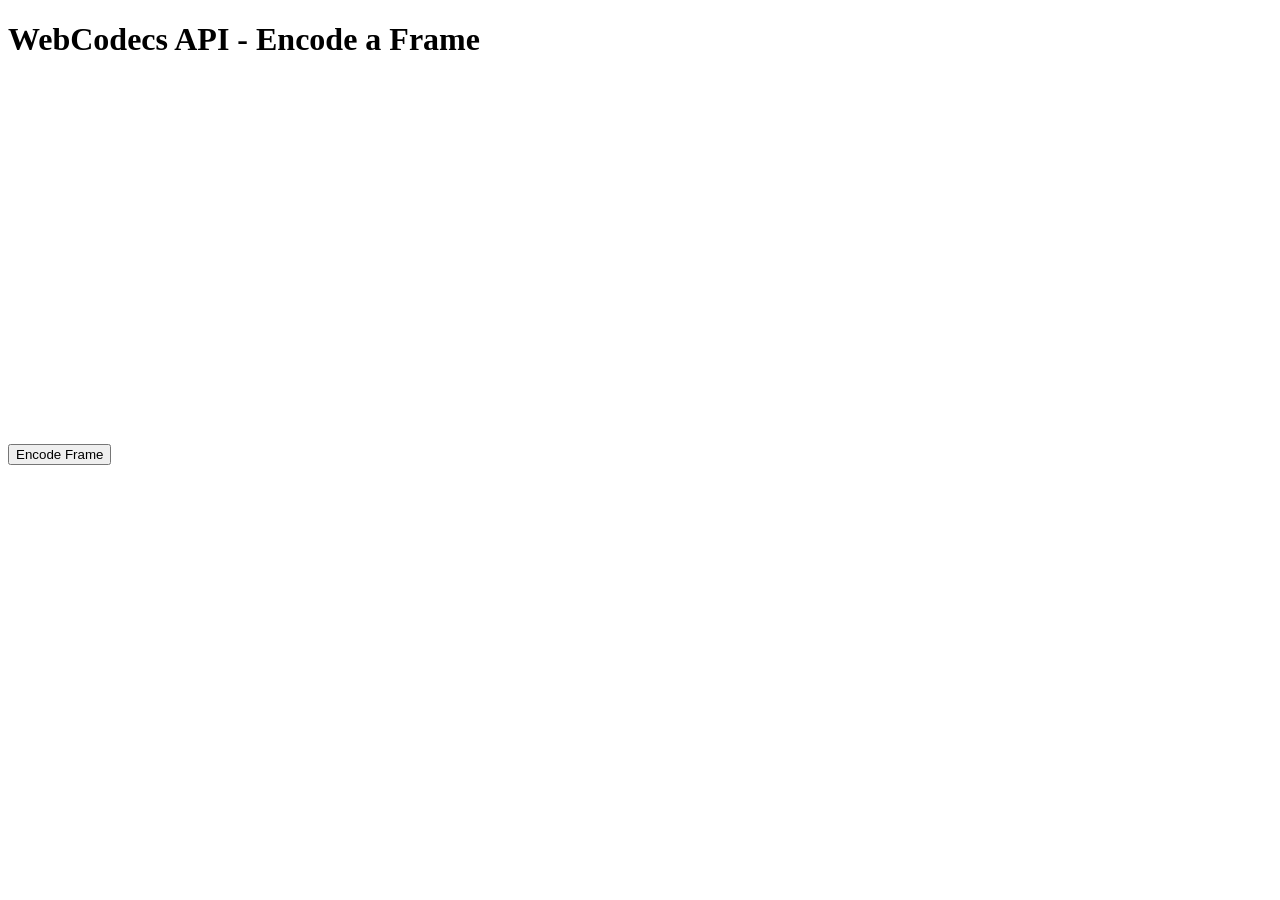
==== index.html @ e96a9a86 "deploy: c57f005495ad29847449be1d64bc6f246f8dcbf2" ====
﻿<!DOCTYPE html>
<html lang="en">
<head>
    <title>WebCodecs API</title>
    <meta charset="utf-8" />
    <meta name="viewport" content="width=device-width, initial-scale=1.0" />
    <link rel="stylesheet" type="text/css" href="Content/WebSharper.WebCodecs.Sample.css" />
    <style>
        /* Don't show the not-yet-loaded templates */
        [ws-template], [ws-children-template] { display: none; }
    </style>
    <script type="module" src="Content/WebSharper.WebCodecs.Sample.head.js"></script>
</head>
<body>
    <h1>WebCodecs API - Encode a Frame</h1>
    <div id="main" ws-children-template="Main">
        <canvas id="canvas" width="640" height="360"></canvas>
        <br />
        <button ws-onclick="EncodeFrame">Encode Frame</button>
        <p ws-replace="EncodeResult"></p>
    </div>
    <script type="module" src="Content/WebSharper.WebCodecs.Sample.min.js"></script>
</body>
</html>
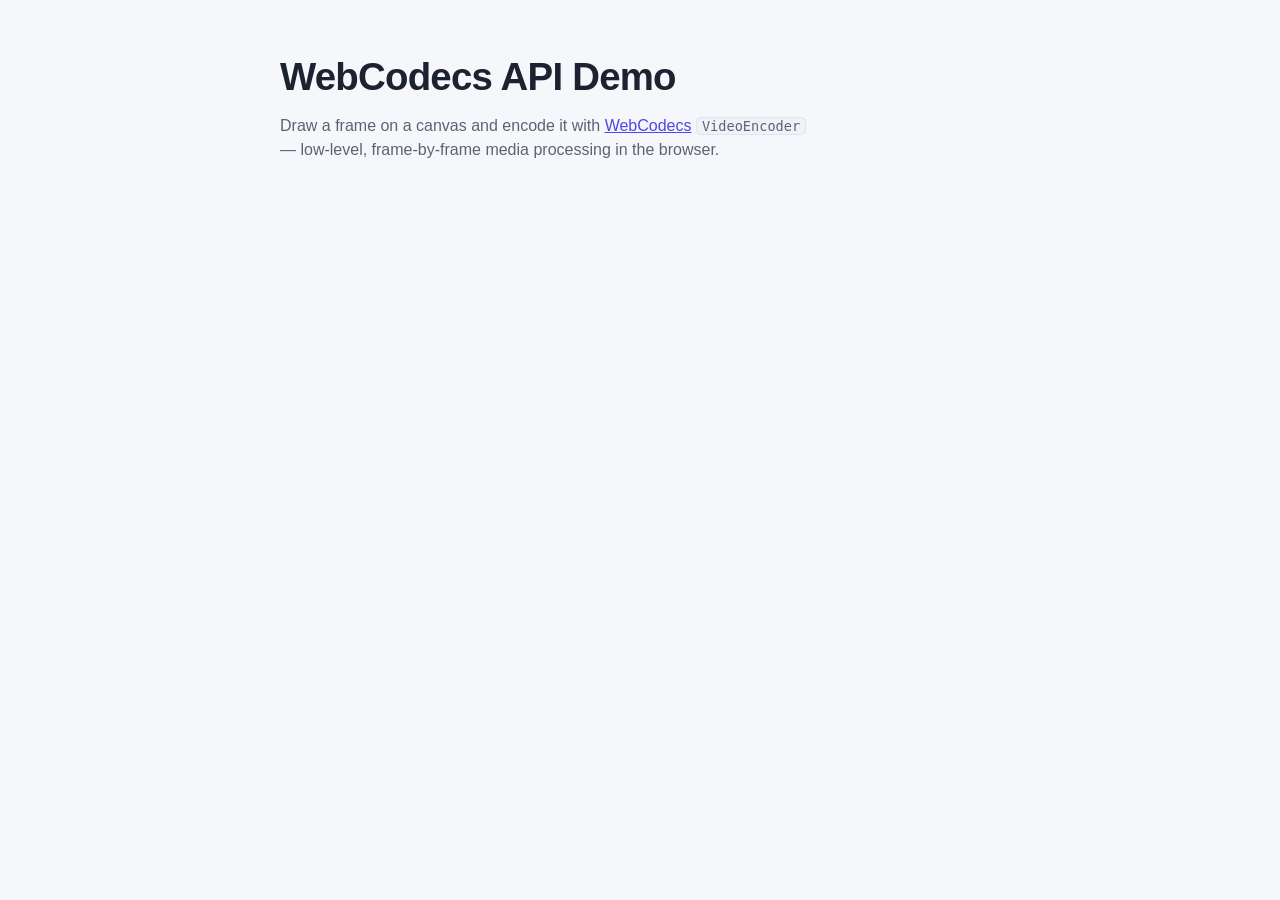
==== commit 2350cb75: "deploy: 0e7d8383fc2f28754be8204efb583de08c35cc68" ====
--- a/index.html
+++ b/index.html
@@ -1,10 +1,12 @@
 ﻿<!DOCTYPE html>
 <html lang="en">
 <head>
-    <title>WebCodecs API</title>
+    <title>WebSharper WebCodecs API Demo</title>
     <meta charset="utf-8" />
     <meta name="viewport" content="width=device-width, initial-scale=1.0" />
+    <link rel="icon" href="data:image/svg+xml,%3Csvg xmlns='http://www.w3.org/2000/svg' viewBox='0 0 16 16'%3E%3Crect width='16' height='16' rx='3' fill='%234f46e5'/%3E%3Cpath d='M4 5.5 8 8l-4 2.5z' fill='white'/%3E%3Crect x='9' y='5' width='3' height='6' rx='1' fill='white'/%3E%3C/svg%3E" />
     <link rel="stylesheet" type="text/css" href="Content/WebSharper.WebCodecs.Sample.css" />
+    <link rel="stylesheet" type="text/css" href="site.css" />
     <style>
         /* Don't show the not-yet-loaded templates */
         [ws-template], [ws-children-template] { display: none; }
@@ -12,13 +14,35 @@
     <script type="module" src="Content/WebSharper.WebCodecs.Sample.head.js"></script>
 </head>
 <body>
-    <h1>WebCodecs API - Encode a Frame</h1>
-    <div id="main" ws-children-template="Main">
-        <canvas id="canvas" width="640" height="360"></canvas>
-        <br />
-        <button ws-onclick="EncodeFrame">Encode Frame</button>
-        <p ws-replace="EncodeResult"></p>
-    </div>
+    <main class="page">
+        <header class="hero">
+            <h1>WebCodecs API Demo</h1>
+            <p class="lede">
+                Draw a frame on a canvas and encode it with
+                <a href="https://developer.mozilla.org/en-US/docs/Web/API/WebCodecs_API" target="_blank" rel="noreferrer">WebCodecs</a>
+                <code>VideoEncoder</code> — low-level, frame-by-frame media processing in the browser.
+            </p>
+        </header>
+
+        <div id="main" ws-children-template="Main">
+            <section class="card">
+                <h2>Frame</h2>
+                <p class="hint">The canvas is the source of the <code>VideoFrame</code> that gets encoded (codec <code>vp8</code>).</p>
+                <canvas id="canvas" width="640" height="360"></canvas>
+                <div class="actions">
+                    <button class="btn btn-primary" ws-onclick="encodeFrame">Encode frame</button>
+                </div>
+            </section>
+
+            <section class="card">
+                <h2>Result</h2>
+                <p class="hint">The encoder's output callback reports the resulting <code>EncodedVideoChunk</code>.</p>
+                <pre class="preview">${result}</pre>
+                <p class="status" role="status">${status}</p>
+                <p class="capabilities">${support}</p>
+            </section>
+        </div>
+    </main>
     <script type="module" src="Content/WebSharper.WebCodecs.Sample.min.js"></script>
 </body>
 </html>
--- a/site.css
+++ b/site.css
@@ -0,0 +1,165 @@
+:root {
+  color-scheme: light dark;
+  --bg: #f6f7fb;
+  --surface: #ffffff;
+  --border: #e2e5ee;
+  --text: #1c2230;
+  --muted: #5b6472;
+  --primary: #4f46e5;
+  --primary-hover: #4338ca;
+  --primary-text: #ffffff;
+  --code-bg: #f1f2f7;
+  --shadow: 0 1px 2px rgba(16, 24, 40, 0.06), 0 8px 24px rgba(16, 24, 40, 0.06);
+}
+
+@media (prefers-color-scheme: dark) {
+  :root {
+    --bg: #0f1420;
+    --surface: #171d2b;
+    --border: #2a3348;
+    --text: #e7eaf2;
+    --muted: #9aa4b8;
+    --primary: #7c74f5;
+    --primary-hover: #918bff;
+    --primary-text: #0f1420;
+    --code-bg: #101725;
+    --shadow: 0 1px 2px rgba(0, 0, 0, 0.4), 0 12px 32px rgba(0, 0, 0, 0.35);
+  }
+}
+
+* {
+  box-sizing: border-box;
+}
+
+body {
+  margin: 0;
+  background: var(--bg);
+  color: var(--text);
+  font-family: -apple-system, BlinkMacSystemFont, "Segoe UI", Roboto, Helvetica, Arial, sans-serif;
+  font-size: 16px;
+  line-height: 1.5;
+  -webkit-font-smoothing: antialiased;
+}
+
+.page {
+  max-width: 760px;
+  margin: 0 auto;
+  padding: 48px 20px 64px;
+}
+
+.hero h1 {
+  margin: 0 0 8px;
+  font-size: clamp(1.8rem, 4vw, 2.4rem);
+  letter-spacing: -0.02em;
+}
+
+.hero .lede {
+  margin: 0 0 32px;
+  color: var(--muted);
+  max-width: 60ch;
+}
+
+.hero a {
+  color: var(--primary);
+}
+
+.card {
+  background: var(--surface);
+  border: 1px solid var(--border);
+  border-radius: 14px;
+  padding: 22px;
+  margin-bottom: 20px;
+  box-shadow: var(--shadow);
+}
+
+.card h2 {
+  margin: 0 0 6px;
+  font-size: 1.1rem;
+}
+
+.card .hint {
+  margin: 0 0 14px;
+  color: var(--muted);
+  font-size: 0.9rem;
+}
+
+canvas {
+  display: block;
+  width: 100%;
+  height: auto;
+  border: 1px solid var(--border);
+  border-radius: 10px;
+  background: var(--code-bg);
+}
+
+.actions {
+  display: flex;
+  flex-wrap: wrap;
+  gap: 10px;
+  margin-top: 14px;
+}
+
+.btn {
+  appearance: none;
+  border: 1px solid var(--border);
+  background: var(--surface);
+  color: var(--text);
+  padding: 9px 18px;
+  border-radius: 10px;
+  font: inherit;
+  font-weight: 600;
+  cursor: pointer;
+  transition: background-color 120ms ease, border-color 120ms ease, transform 120ms ease;
+}
+
+.btn:hover {
+  border-color: var(--primary);
+}
+
+.btn:active {
+  transform: translateY(1px);
+}
+
+.btn-primary {
+  background: var(--primary);
+  border-color: var(--primary);
+  color: var(--primary-text);
+}
+
+.btn-primary:hover {
+  background: var(--primary-hover);
+  border-color: var(--primary-hover);
+}
+
+.preview {
+  margin: 14px 0 0;
+  padding: 12px 14px;
+  min-height: 48px;
+  overflow: auto;
+  background: var(--code-bg);
+  border: 1px solid var(--border);
+  border-radius: 10px;
+  font-family: ui-monospace, SFMono-Regular, Menlo, Consolas, monospace;
+  font-size: 0.85rem;
+  white-space: pre-wrap;
+  word-break: break-word;
+}
+
+.status {
+  margin: 4px 0 0;
+  font-weight: 600;
+}
+
+.capabilities {
+  margin: 8px 0 0;
+  color: var(--muted);
+  font-size: 0.9rem;
+}
+
+code {
+  background: var(--code-bg);
+  border: 1px solid var(--border);
+  border-radius: 5px;
+  padding: 0 5px;
+  font-size: 0.85em;
+}
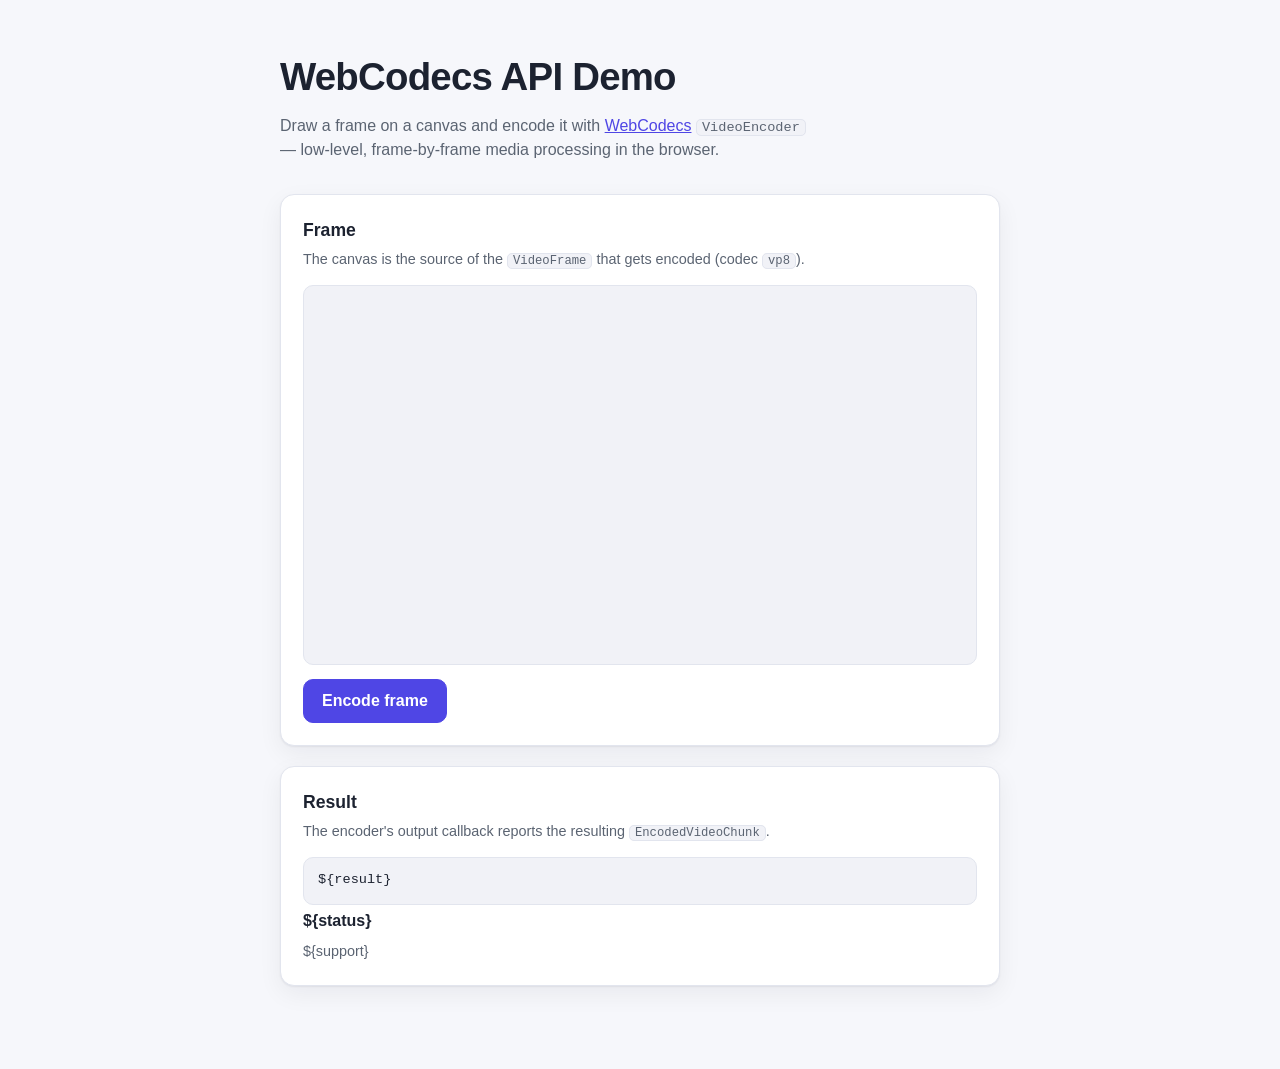
==== commit 825c852b: "deploy: 5ede5d1aa5a1844aa7086408de6aab278dc1bd1c" ====
--- a/index.html
+++ b/index.html
@@ -7,10 +7,6 @@
     <link rel="icon" href="data:image/svg+xml,%3Csvg xmlns='http://www.w3.org/2000/svg' viewBox='0 0 16 16'%3E%3Crect width='16' height='16' rx='3' fill='%234f46e5'/%3E%3Cpath d='M4 5.5 8 8l-4 2.5z' fill='white'/%3E%3Crect x='9' y='5' width='3' height='6' rx='1' fill='white'/%3E%3C/svg%3E" />
     <link rel="stylesheet" type="text/css" href="Content/WebSharper.WebCodecs.Sample.css" />
     <link rel="stylesheet" type="text/css" href="site.css" />
-    <style>
-        /* Don't show the not-yet-loaded templates */
-        [ws-template], [ws-children-template] { display: none; }
-    </style>
     <script type="module" src="Content/WebSharper.WebCodecs.Sample.head.js"></script>
 </head>
 <body>
@@ -24,24 +20,22 @@
             </p>
         </header>
 
-        <div id="main" ws-children-template="Main">
-            <section class="card">
-                <h2>Frame</h2>
-                <p class="hint">The canvas is the source of the <code>VideoFrame</code> that gets encoded (codec <code>vp8</code>).</p>
-                <canvas id="canvas" width="640" height="360"></canvas>
-                <div class="actions">
-                    <button class="btn btn-primary" ws-onclick="encodeFrame">Encode frame</button>
-                </div>
-            </section>
+        <section class="card">
+            <h2>Frame</h2>
+            <p class="hint">The canvas is the source of the <code>VideoFrame</code> that gets encoded (codec <code>vp8</code>).</p>
+            <canvas id="canvas" width="640" height="360"></canvas>
+            <div class="actions">
+                <button class="btn btn-primary" ws-onclick="encodeFrame">Encode frame</button>
+            </div>
+        </section>
 
-            <section class="card">
-                <h2>Result</h2>
-                <p class="hint">The encoder's output callback reports the resulting <code>EncodedVideoChunk</code>.</p>
-                <pre class="preview">${result}</pre>
-                <p class="status" role="status">${status}</p>
-                <p class="capabilities">${support}</p>
-            </section>
-        </div>
+        <section class="card">
+            <h2>Result</h2>
+            <p class="hint">The encoder's output callback reports the resulting <code>EncodedVideoChunk</code>.</p>
+            <pre class="preview">${result}</pre>
+            <p class="status" role="status">${status}</p>
+            <p class="capabilities">${support}</p>
+        </section>
     </main>
     <script type="module" src="Content/WebSharper.WebCodecs.Sample.min.js"></script>
 </body>
--- a/site.css
+++ b/site.css
@@ -1,5 +1,5 @@
 :root {
-  color-scheme: light dark;
+  color-scheme: light;
   --bg: #f6f7fb;
   --surface: #ffffff;
   --border: #e2e5ee;
@@ -12,20 +12,6 @@
   --shadow: 0 1px 2px rgba(16, 24, 40, 0.06), 0 8px 24px rgba(16, 24, 40, 0.06);
 }
 
-@media (prefers-color-scheme: dark) {
-  :root {
-    --bg: #0f1420;
-    --surface: #171d2b;
-    --border: #2a3348;
-    --text: #e7eaf2;
-    --muted: #9aa4b8;
-    --primary: #7c74f5;
-    --primary-hover: #918bff;
-    --primary-text: #0f1420;
-    --code-bg: #101725;
-    --shadow: 0 1px 2px rgba(0, 0, 0, 0.4), 0 12px 32px rgba(0, 0, 0, 0.35);
-  }
-}
 
 * {
   box-sizing: border-box;
